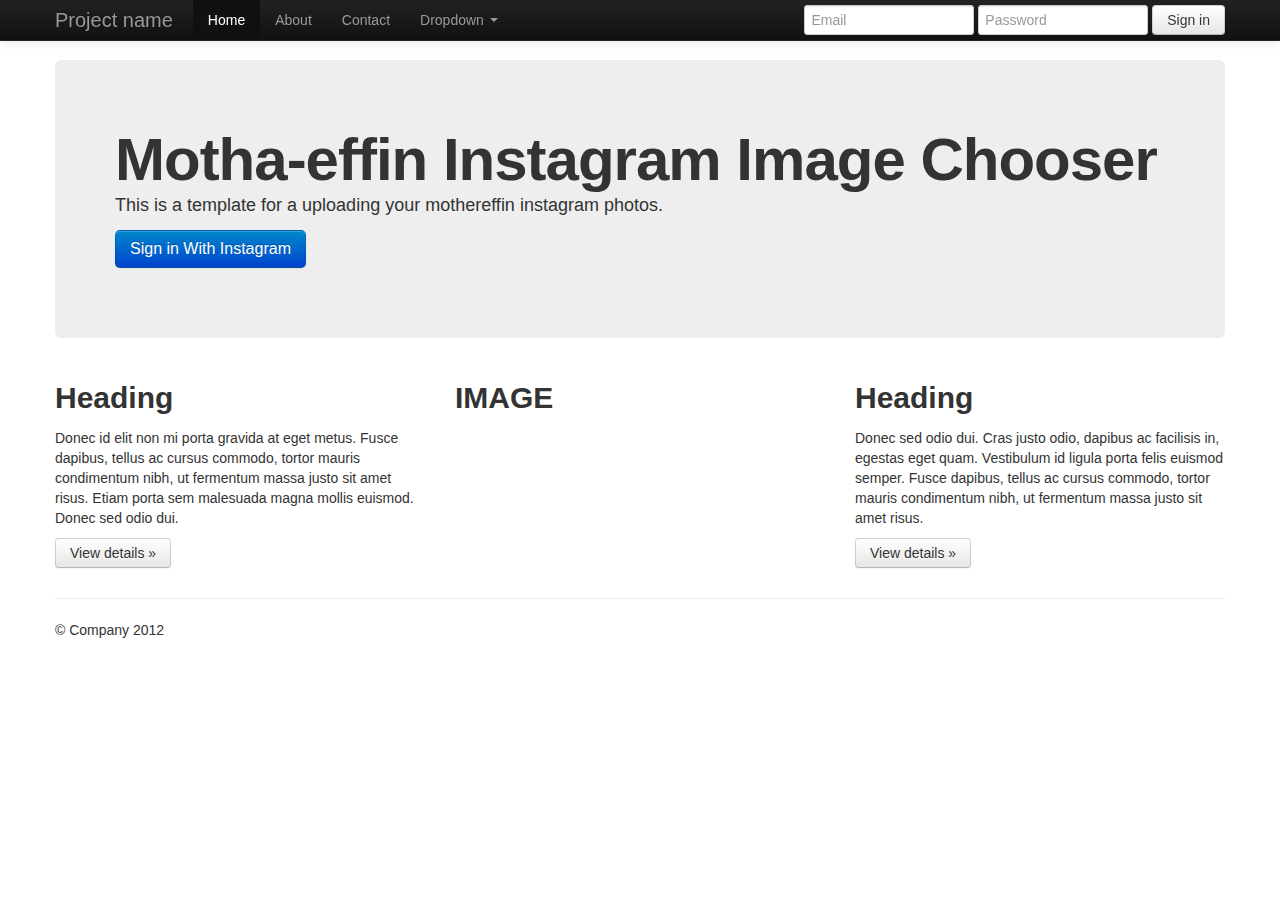
==== index.html @ 4115baf5 "Initial commit." ====
<!DOCTYPE html>
<!--[if lt IE 7]>      <html class="no-js lt-ie9 lt-ie8 lt-ie7"> <![endif]-->
<!--[if IE 7]>         <html class="no-js lt-ie9 lt-ie8"> <![endif]-->
<!--[if IE 8]>         <html class="no-js lt-ie9"> <![endif]-->
<!--[if gt IE 8]><!--> <html class="no-js"> <!--<![endif]-->
    <head>
        <meta charset="utf-8">
        <meta http-equiv="X-UA-Compatible" content="IE=edge,chrome=1">
        <title></title>
        <meta name="description" content="">
        <meta name="viewport" content="width=device-width">

        <link rel="stylesheet" href="css/bootstrap.min.css">
        <link rel="stylesheet" href="css/style.css">
        <style>
            body {
                padding-top: 60px;
                padding-bottom: 40px;
            }
        </style>
        <link rel="stylesheet" href="css/bootstrap-responsive.min.css">
        <link rel="stylesheet" href="css/main.css">

        <script src="js/vendor/modernizr-2.6.1-respond-1.1.0.min.js"></script>        
    </head>
    <body>
        <!--[if lt IE 7]>
            <p class="chromeframe">You are using an outdated browser. <a href="http://browsehappy.com/">Upgrade your browser today</a> or <a href="http://www.google.com/chromeframe/?redirect=true">install Google Chrome Frame</a> to better experience this site.</p>
        <![endif]-->

        <!-- This code is taken from http://twitter.github.com/bootstrap/examples/hero.html -->

        <div class="navbar navbar-inverse navbar-fixed-top">
            <div class="navbar-inner">
                <div class="container">
                    <a class="btn btn-navbar" data-toggle="collapse" data-target=".nav-collapse">
                        <span class="icon-bar"></span>
                        <span class="icon-bar"></span>
                        <span class="icon-bar"></span>
                    </a>
                    <a class="brand" href="#">Project name</a>
                    <div class="nav-collapse collapse">
                        <ul class="nav">
                            <li class="active"><a href="#">Home</a></li>
                            <li><a href="#about">About</a></li>
                            <li><a href="#contact">Contact</a></li>
                            <li class="dropdown">
                                <a href="#" class="dropdown-toggle" data-toggle="dropdown">Dropdown <b class="caret"></b></a>
                                <ul class="dropdown-menu">
                                    <li><a href="#">Action</a></li>
                                    <li><a href="#">Another action</a></li>
                                    <li><a href="#">Something else here</a></li>
                                    <li class="divider"></li>
                                    <li class="nav-header">Nav header</li>
                                    <li><a href="#">Separated link</a></li>
                                    <li><a href="#">One more separated link</a></li>
                                </ul>
                            </li>
                        </ul>
                        <form class="navbar-form pull-right">
                            <input class="span2" type="text" placeholder="Email">
                            <input class="span2" type="password" placeholder="Password">
                            <button type="submit" class="btn">Sign in</button>
                        </form>
                    </div><!--/.nav-collapse -->
                </div>
            </div>
        </div>

        <div class="container">

            <!-- Main hero unit for a primary marketing message or call to action -->
            <div class="hero-unit">
                <h1>Motha-effin Instagram Image Chooser</h1>
                <p>This is a template for a uploading your mothereffin instagram photos.</p>
                <p><a class="instagram-signin btn btn-primary btn-large">Sign in With Instagram</a></p>
            </div>

            <!-- Example row of columns -->
            <div class="row">
                <div class="span4">
                    <h2>Heading</h2>
                    <p>Donec id elit non mi porta gravida at eget metus. Fusce dapibus, tellus ac cursus commodo, tortor mauris condimentum nibh, ut fermentum massa justo sit amet risus. Etiam porta sem malesuada magna mollis euismod. Donec sed odio dui. </p>
                    <p><a class="btn" href="#">View details &raquo;</a></p>
                </div>
                <div class="span4">
                    <h2>IMAGE</h2>
                    <img class="instagram-img"/>
               </div>
                <div class="span4">
                    <h2>Heading</h2>
                    <p>Donec sed odio dui. Cras justo odio, dapibus ac facilisis in, egestas eget quam. Vestibulum id ligula porta felis euismod semper. Fusce dapibus, tellus ac cursus commodo, tortor mauris condimentum nibh, ut fermentum massa justo sit amet risus.</p>
                    <p><a class="btn" href="#">View details &raquo;</a></p>
                </div>
            </div>

            <hr>

            <footer>
                <p>&copy; Company 2012</p>
            </footer>

        </div> <!-- /container -->

        <script src="//ajax.googleapis.com/ajax/libs/jquery/1.8.2/jquery.min.js"></script>
        <script>window.jQuery || document.write('<script src="js/vendor/jquery-1.8.2.min.js"><\/script>')</script>

        <script src="js/vendor/bootstrap.min.js"></script>

        <script src="js/main.js"></script>

        <script>
            var _gaq=[['_setAccount','UA-XXXXX-X'],['_trackPageview']];
            (function(d,t){var g=d.createElement(t),s=d.getElementsByTagName(t)[0];
            g.src=('https:'==location.protocol?'//ssl':'//www')+'.google-analytics.com/ga.js';
            s.parentNode.insertBefore(g,s)}(document,'script'));
        </script>
        <script>
            $(document).ready(function(){
                $('.instagram-signin').on('click', function(){
                    var redirect_url    = 'http://www.instagramuploader.dev/redirect.php';
                    var client_id       = 'da3f06fe4a264c8e9076eaf157798950';
                    var url = 'https://api.instagram.com/oauth/authorize/?client_id=' + client_id + '&redirect_uri=' + redirect_url + '&response_type=code';
                    
                    window.open(url, "Instagram", "menubar=1,resizable=1,width=1000,height=600");
                });
            });

            function updateInstagramImage(full, thumb)
            {
                $('.instagram-img').attr('src', full);
            }
        </script>
    </body>
</html>
---- css/main.css ----
/* ==========================================================================
   Author's custom styles
   ========================================================================== */
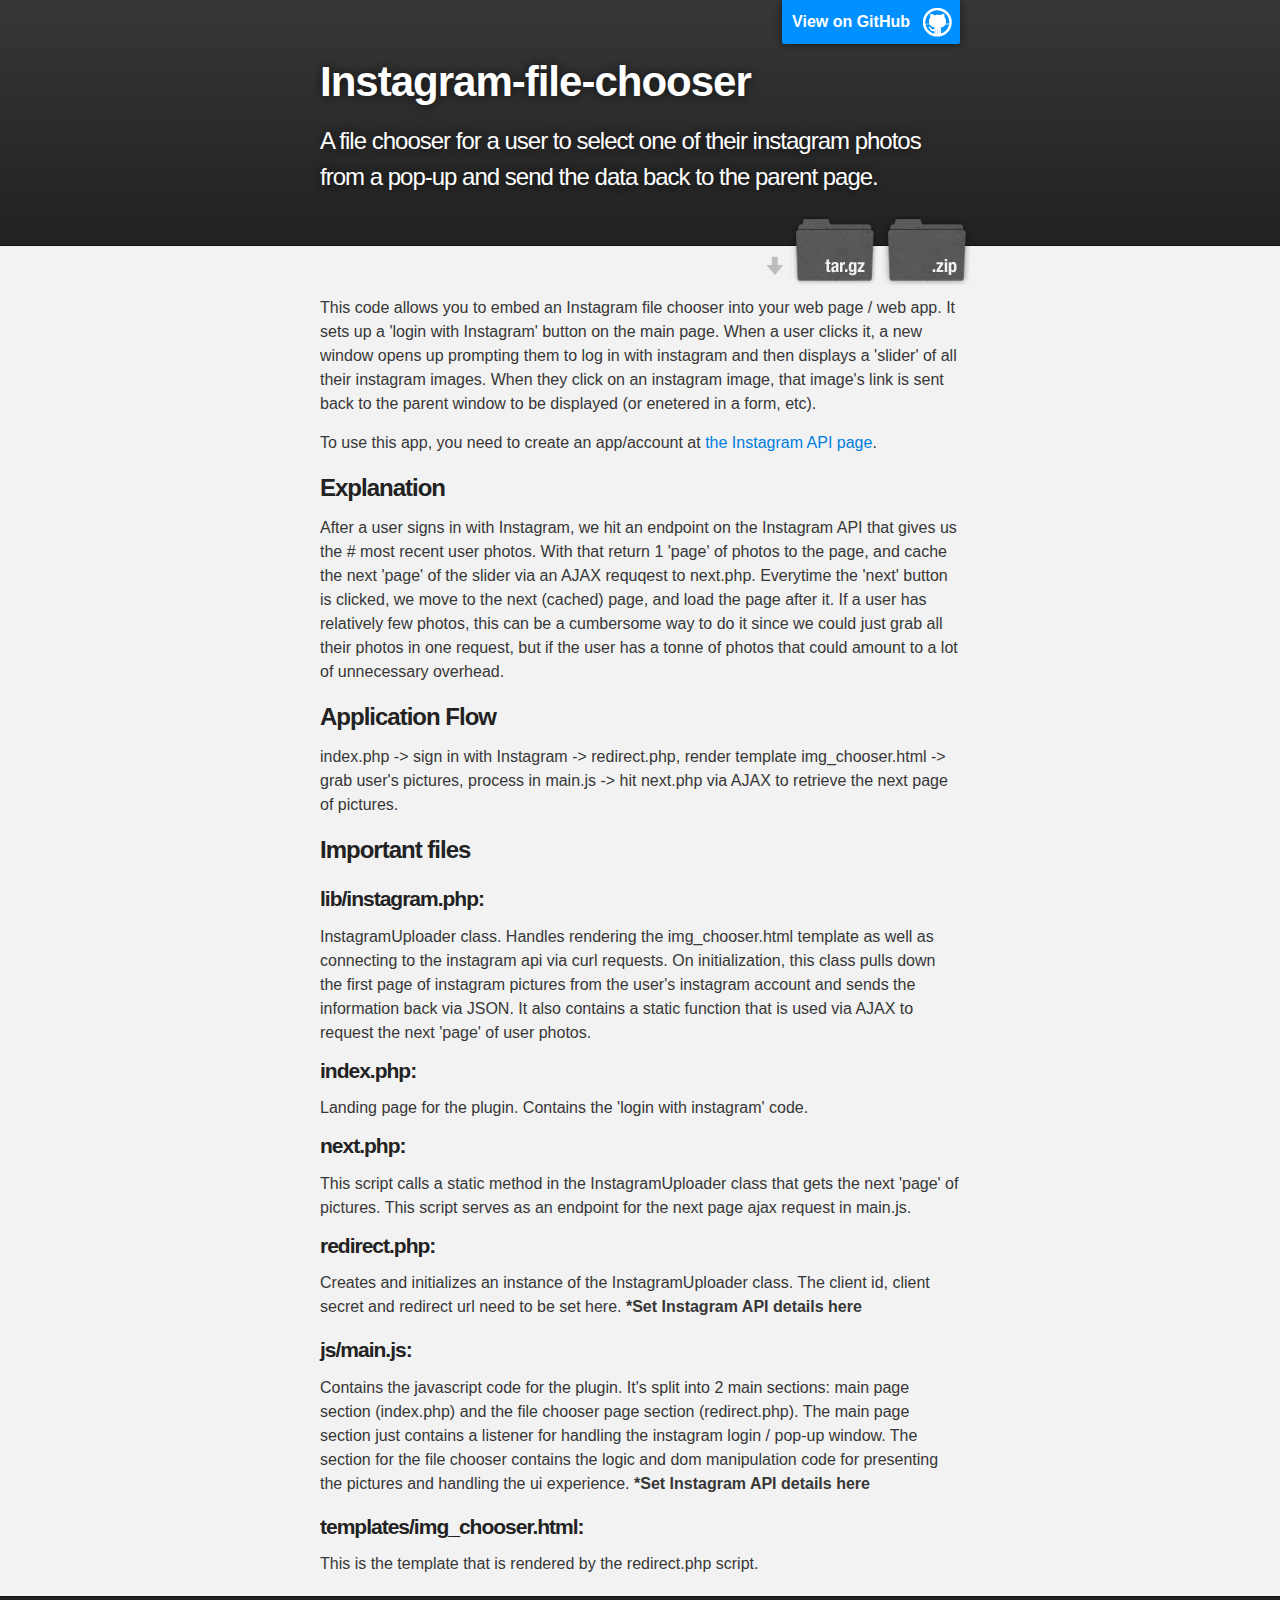
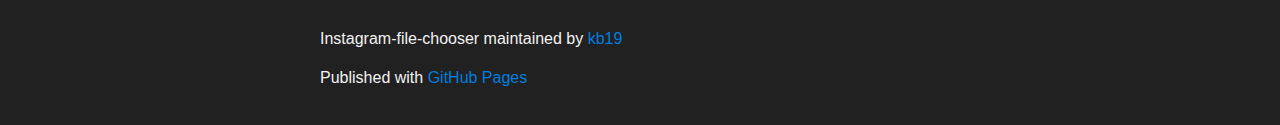
==== commit 329a3e24: "Create gh-pages branch via GitHub" ====
--- a/index.html
+++ b/index.html
@@ -1,135 +1,78 @@
 <!DOCTYPE html>
-<!--[if lt IE 7]>      <html class="no-js lt-ie9 lt-ie8 lt-ie7"> <![endif]-->
-<!--[if IE 7]>         <html class="no-js lt-ie9 lt-ie8"> <![endif]-->
-<!--[if IE 8]>         <html class="no-js lt-ie9"> <![endif]-->
-<!--[if gt IE 8]><!--> <html class="no-js"> <!--<![endif]-->
-    <head>
-        <meta charset="utf-8">
-        <meta http-equiv="X-UA-Compatible" content="IE=edge,chrome=1">
-        <title></title>
-        <meta name="description" content="">
-        <meta name="viewport" content="width=device-width">
+<html>
 
-        <link rel="stylesheet" href="css/bootstrap.min.css">
-        <link rel="stylesheet" href="css/style.css">
-        <style>
-            body {
-                padding-top: 60px;
-                padding-bottom: 40px;
-            }
-        </style>
-        <link rel="stylesheet" href="css/bootstrap-responsive.min.css">
-        <link rel="stylesheet" href="css/main.css">
+  <head>
+    <meta charset='utf-8' />
+    <meta http-equiv="X-UA-Compatible" content="chrome=1" />
+    <meta name="description" content="Instagram-file-chooser : A file chooser for a user to select one of their instagram photos from a pop-up and send the data back to the parent page." />
 
-        <script src="js/vendor/modernizr-2.6.1-respond-1.1.0.min.js"></script>        
-    </head>
-    <body>
-        <!--[if lt IE 7]>
-            <p class="chromeframe">You are using an outdated browser. <a href="http://browsehappy.com/">Upgrade your browser today</a> or <a href="http://www.google.com/chromeframe/?redirect=true">install Google Chrome Frame</a> to better experience this site.</p>
-        <![endif]-->
+    <link rel="stylesheet" type="text/css" media="screen" href="stylesheets/stylesheet.css">
 
-        <!-- This code is taken from http://twitter.github.com/bootstrap/examples/hero.html -->
+    <title>Instagram-file-chooser</title>
+  </head>
 
-        <div class="navbar navbar-inverse navbar-fixed-top">
-            <div class="navbar-inner">
-                <div class="container">
-                    <a class="btn btn-navbar" data-toggle="collapse" data-target=".nav-collapse">
-                        <span class="icon-bar"></span>
-                        <span class="icon-bar"></span>
-                        <span class="icon-bar"></span>
-                    </a>
-                    <a class="brand" href="#">Project name</a>
-                    <div class="nav-collapse collapse">
-                        <ul class="nav">
-                            <li class="active"><a href="#">Home</a></li>
-                            <li><a href="#about">About</a></li>
-                            <li><a href="#contact">Contact</a></li>
-                            <li class="dropdown">
-                                <a href="#" class="dropdown-toggle" data-toggle="dropdown">Dropdown <b class="caret"></b></a>
-                                <ul class="dropdown-menu">
-                                    <li><a href="#">Action</a></li>
-                                    <li><a href="#">Another action</a></li>
-                                    <li><a href="#">Something else here</a></li>
-                                    <li class="divider"></li>
-                                    <li class="nav-header">Nav header</li>
-                                    <li><a href="#">Separated link</a></li>
-                                    <li><a href="#">One more separated link</a></li>
-                                </ul>
-                            </li>
-                        </ul>
-                        <form class="navbar-form pull-right">
-                            <input class="span2" type="text" placeholder="Email">
-                            <input class="span2" type="password" placeholder="Password">
-                            <button type="submit" class="btn">Sign in</button>
-                        </form>
-                    </div><!--/.nav-collapse -->
-                </div>
-            </div>
-        </div>
+  <body>
 
-        <div class="container">
+    <!-- HEADER -->
+    <div id="header_wrap" class="outer">
+        <header class="inner">
+          <a id="forkme_banner" href="https://github.com/kb19/instagram-file-chooser">View on GitHub</a>
 
-            <!-- Main hero unit for a primary marketing message or call to action -->
-            <div class="hero-unit">
-                <h1>Motha-effin Instagram Image Chooser</h1>
-                <p>This is a template for a uploading your mothereffin instagram photos.</p>
-                <p><a class="instagram-signin btn btn-primary btn-large">Sign in With Instagram</a></p>
-            </div>
+          <h1 id="project_title">Instagram-file-chooser</h1>
+          <h2 id="project_tagline">A file chooser for a user to select one of their instagram photos from a pop-up and send the data back to the parent page.</h2>
 
-            <!-- Example row of columns -->
-            <div class="row">
-                <div class="span4">
-                    <h2>Heading</h2>
-                    <p>Donec id elit non mi porta gravida at eget metus. Fusce dapibus, tellus ac cursus commodo, tortor mauris condimentum nibh, ut fermentum massa justo sit amet risus. Etiam porta sem malesuada magna mollis euismod. Donec sed odio dui. </p>
-                    <p><a class="btn" href="#">View details &raquo;</a></p>
-                </div>
-                <div class="span4">
-                    <h2>IMAGE</h2>
-                    <img class="instagram-img"/>
-               </div>
-                <div class="span4">
-                    <h2>Heading</h2>
-                    <p>Donec sed odio dui. Cras justo odio, dapibus ac facilisis in, egestas eget quam. Vestibulum id ligula porta felis euismod semper. Fusce dapibus, tellus ac cursus commodo, tortor mauris condimentum nibh, ut fermentum massa justo sit amet risus.</p>
-                    <p><a class="btn" href="#">View details &raquo;</a></p>
-                </div>
-            </div>
+            <section id="downloads">
+              <a class="zip_download_link" href="https://github.com/kb19/instagram-file-chooser/zipball/master">Download this project as a .zip file</a>
+              <a class="tar_download_link" href="https://github.com/kb19/instagram-file-chooser/tarball/master">Download this project as a tar.gz file</a>
+            </section>
+        </header>
+    </div>
 
-            <hr>
+    <!-- MAIN CONTENT -->
+    <div id="main_content_wrap" class="outer">
+      <section id="main_content" class="inner">
+        <p>This code allows you to embed an Instagram file chooser into your web page / web app. It sets up a 'login with Instagram' button on the main page. When a user clicks it, a new window opens up prompting them to log in with instagram and then displays a 'slider' of all their instagram images. When they click on an instagram image, that image's link is sent back to the parent window to be displayed (or enetered in a form, etc). </p>
 
-            <footer>
-                <p>&copy; Company 2012</p>
-            </footer>
+<p>To use this app, you need to create an app/account at <a href="http://instagram.com/developer/" target="_">the Instagram API page</a>.</p>
 
-        </div> <!-- /container -->
+<h3>Explanation</h3>
 
-        <script src="//ajax.googleapis.com/ajax/libs/jquery/1.8.2/jquery.min.js"></script>
-        <script>window.jQuery || document.write('<script src="js/vendor/jquery-1.8.2.min.js"><\/script>')</script>
+<p>After a user signs in with Instagram, we hit an endpoint on the Instagram API that gives us the # most recent user photos. With that return 1 'page' of photos to the page, and cache the next 'page' of the slider via an AJAX requqest to next.php. Everytime the 'next' button is clicked, we move to the next (cached) page, and load the page after it. If a user has relatively few photos, this can be a cumbersome way to do it since we could just grab all their photos in one request, but if the user has a tonne of photos that could amount to a lot of unnecessary overhead.</p>
 
-        <script src="js/vendor/bootstrap.min.js"></script>
+<h3>Application Flow</h3>
 
-        <script src="js/main.js"></script>
+<p>index.php -&gt; sign in with Instagram -&gt; redirect.php, render template img_chooser.html -&gt; grab user's pictures, process in main.js -&gt; hit next.php via AJAX to retrieve the next page of pictures.</p>
 
-        <script>
-            var _gaq=[['_setAccount','UA-XXXXX-X'],['_trackPageview']];
-            (function(d,t){var g=d.createElement(t),s=d.getElementsByTagName(t)[0];
-            g.src=('https:'==location.protocol?'//ssl':'//www')+'.google-analytics.com/ga.js';
-            s.parentNode.insertBefore(g,s)}(document,'script'));
-        </script>
-        <script>
-            $(document).ready(function(){
-                $('.instagram-signin').on('click', function(){
-                    var redirect_url    = 'http://www.instagramuploader.dev/redirect.php';
-                    var client_id       = 'da3f06fe4a264c8e9076eaf157798950';
-                    var url = 'https://api.instagram.com/oauth/authorize/?client_id=' + client_id + '&redirect_uri=' + redirect_url + '&response_type=code';
-                    
-                    window.open(url, "Instagram", "menubar=1,resizable=1,width=1000,height=600");
-                });
-            });
+<h3>Important files</h3>
 
-            function updateInstagramImage(full, thumb)
-            {
-                $('.instagram-img').attr('src', full);
-            }
-        </script>
-    </body>
+<p></p><h4>lib/instagram.php:</h4>  InstagramUploader class. Handles rendering the img_chooser.html template as well as connecting to the 
+            instagram api via curl requests. On initialization, this class pulls down the first page of instagram 
+            pictures from the user's instagram account and sends the information back via JSON.
+            It also contains a static function that is used via AJAX to request the next 'page' of user photos.
+<h4>index.php:</h4>   Landing page for the plugin. Contains the 'login with instagram' code.
+<h4>next.php:</h4>    This script calls a static method in the InstagramUploader class that gets the next 'page' of pictures. This 
+            script serves as an endpoint for the next page ajax request in main.js.
+<h4>redirect.php:</h4>  Creates and initializes an instance of the InstagramUploader class. The client id, client secret and 
+            redirect url need to be set here. <strong>*Set Instagram API details here</strong>
+
+<p></p><h4>js/main.js:</h4>  Contains the javascript code for the plugin. It's split into 2 main sections: main page section (index.php) 
+          and the file chooser page section (redirect.php). The main page section just contains a listener for handling 
+          the instagram login / pop-up window. The section for the file chooser contains the logic and dom manipulation 
+          code for presenting the pictures and handling the ui experience. <strong>*Set Instagram API details here</strong>
+
+<p></p><h4>templates/img_chooser.html:</h4>  This is the template that is rendered by the redirect.php script.
+      </section>
+    </div>
+
+    <!-- FOOTER  -->
+    <div id="footer_wrap" class="outer">
+      <footer class="inner">
+        <p class="copyright">Instagram-file-chooser maintained by <a href="https://github.com/kb19">kb19</a></p>
+        <p>Published with <a href="http://pages.github.com">GitHub Pages</a></p>
+      </footer>
+    </div>
+
+    
+
+  </body>
 </html>
--- a/stylesheets/stylesheet.css
+++ b/stylesheets/stylesheet.css
@@ -0,0 +1,431 @@
+/*******************************************************************************
+Slate Theme for Github Pages
+by Jason Costello, @jsncostello
+*******************************************************************************/
+
+@import url(pygment_trac.css);
+
+/*******************************************************************************
+MeyerWeb Reset
+*******************************************************************************/
+
+html, body, div, span, applet, object, iframe,
+h1, h2, h3, h4, h5, h6, p, blockquote, pre,
+a, abbr, acronym, address, big, cite, code,
+del, dfn, em, img, ins, kbd, q, s, samp,
+small, strike, strong, sub, sup, tt, var,
+b, u, i, center,
+dl, dt, dd, ol, ul, li,
+fieldset, form, label, legend,
+table, caption, tbody, tfoot, thead, tr, th, td,
+article, aside, canvas, details, embed,
+figure, figcaption, footer, header, hgroup,
+menu, nav, output, ruby, section, summary,
+time, mark, audio, video {
+  margin: 0;
+  padding: 0;
+  border: 0;
+  font: inherit;
+  vertical-align: baseline;
+}
+
+/* HTML5 display-role reset for older browsers */
+article, aside, details, figcaption, figure,
+footer, header, hgroup, menu, nav, section {
+  display: block;
+}
+
+ol, ul {
+  list-style: none;
+}
+
+blockquote, q {
+}
+
+table {
+  border-collapse: collapse;
+  border-spacing: 0;
+}
+
+a:focus {
+  outline: none;
+}
+
+/*******************************************************************************
+Theme Styles
+*******************************************************************************/
+
+body {
+  box-sizing: border-box;
+  color:#373737;
+  background: #212121;
+  font-size: 16px;
+  font-family: 'Myriad Pro', Calibri, Helvetica, Arial, sans-serif;
+  line-height: 1.5;
+  -webkit-font-smoothing: antialiased;
+}
+
+h1, h2, h3, h4, h5, h6 {
+  margin: 10px 0;
+  font-weight: 700;
+  color:#222222;
+  font-family: 'Lucida Grande', 'Calibri', Helvetica, Arial, sans-serif;
+  letter-spacing: -1px;
+}
+
+h1 {
+  font-size: 36px;
+  font-weight: 700;
+}
+
+h2 {
+  padding-bottom: 10px;
+  font-size: 32px;
+  background: url('../images/bg_hr.png') repeat-x bottom;
+}
+
+h3 {
+  font-size: 24px;
+}
+
+h4 {
+  font-size: 21px;
+}
+
+h5 {
+  font-size: 18px;
+}
+
+h6 {
+  font-size: 16px;
+}
+
+p {
+  margin: 10px 0 15px 0;
+}
+
+footer p {
+  color: #f2f2f2;
+}
+
+a {
+  text-decoration: none;
+  color: #007edf;
+  text-shadow: none;
+
+  transition: color 0.5s ease;
+  transition: text-shadow 0.5s ease;
+  -webkit-transition: color 0.5s ease;
+  -webkit-transition: text-shadow 0.5s ease;
+  -moz-transition: color 0.5s ease;
+  -moz-transition: text-shadow 0.5s ease;
+  -o-transition: color 0.5s ease;
+  -o-transition: text-shadow 0.5s ease;
+  -ms-transition: color 0.5s ease;
+  -ms-transition: text-shadow 0.5s ease;
+}
+
+#main_content a:hover {
+  color: #0069ba;
+  text-shadow: #0090ff 0px 0px 2px;
+}
+
+footer a:hover {
+  color: #43adff;
+  text-shadow: #0090ff 0px 0px 2px;
+}
+
+em {
+  font-style: italic;
+}
+
+strong {
+  font-weight: bold;
+}
+
+img {
+  position: relative;
+  margin: 0 auto;
+  max-width: 739px;
+  padding: 5px;
+  margin: 10px 0 10px 0;
+  border: 1px solid #ebebeb;
+
+  box-shadow: 0 0 5px #ebebeb;
+  -webkit-box-shadow: 0 0 5px #ebebeb;
+  -moz-box-shadow: 0 0 5px #ebebeb;
+  -o-box-shadow: 0 0 5px #ebebeb;
+  -ms-box-shadow: 0 0 5px #ebebeb;
+}
+
+pre, code {
+  width: 100%;
+  color: #222;
+  background-color: #fff;
+
+  font-family: Monaco, "Bitstream Vera Sans Mono", "Lucida Console", Terminal, monospace;
+  font-size: 14px;
+
+  border-radius: 2px;
+  -moz-border-radius: 2px;
+  -webkit-border-radius: 2px;
+
+
+
+}
+
+pre {
+  width: 100%;
+  padding: 10px;
+  box-shadow: 0 0 10px rgba(0,0,0,.1);
+  overflow: auto;
+}
+
+code {
+  padding: 3px;
+  margin: 0 3px;
+  box-shadow: 0 0 10px rgba(0,0,0,.1);
+}
+
+pre code {
+  display: block;
+  box-shadow: none;
+}
+
+blockquote {
+  color: #666;
+  margin-bottom: 20px;
+  padding: 0 0 0 20px;
+  border-left: 3px solid #bbb;
+}
+
+ul, ol, dl {
+  margin-bottom: 15px
+}
+
+ul li {
+  list-style: inside;
+  padding-left: 20px;
+}
+
+ol li {
+  list-style: decimal inside;
+  padding-left: 20px;
+}
+
+dl dt {
+  font-weight: bold;
+}
+
+dl dd {
+  padding-left: 20px;
+  font-style: italic;
+}
+
+dl p {
+  padding-left: 20px;
+  font-style: italic;
+}
+
+hr {
+  height: 1px;
+  margin-bottom: 5px;
+  border: none;
+  background: url('../images/bg_hr.png') repeat-x center;
+}
+
+table {
+  border: 1px solid #373737;
+  margin-bottom: 20px;
+  text-align: left;
+ }
+
+th {
+  font-family: 'Lucida Grande', 'Helvetica Neue', Helvetica, Arial, sans-serif;
+  padding: 10px;
+  background: #373737;
+  color: #fff;
+ }
+
+td {
+  padding: 10px;
+  border: 1px solid #373737;
+ }
+
+form {
+  background: #f2f2f2;
+  padding: 20px;
+}
+
+img {
+  width: 100%;
+  max-width: 100%;
+}
+
+/*******************************************************************************
+Full-Width Styles
+*******************************************************************************/
+
+.outer {
+  width: 100%;
+}
+
+.inner {
+  position: relative;
+  max-width: 640px;
+  padding: 20px 10px;
+  margin: 0 auto;
+}
+
+#forkme_banner {
+  display: block;
+  position: absolute;
+  top:0;
+  right: 10px;
+  z-index: 10;
+  padding: 10px 50px 10px 10px;
+  color: #fff;
+  background: url('../images/blacktocat.png') #0090ff no-repeat 95% 50%;
+  font-weight: 700;
+  box-shadow: 0 0 10px rgba(0,0,0,.5);
+  border-bottom-left-radius: 2px;
+  border-bottom-right-radius: 2px;
+}
+
+#header_wrap {
+  background: #212121;
+  background: -moz-linear-gradient(top, #373737, #212121);
+  background: -webkit-linear-gradient(top, #373737, #212121);
+  background: -ms-linear-gradient(top, #373737, #212121);
+  background: -o-linear-gradient(top, #373737, #212121);
+  background: linear-gradient(top, #373737, #212121);
+}
+
+#header_wrap .inner {
+  padding: 50px 10px 30px 10px;
+}
+
+#project_title {
+  margin: 0;
+  color: #fff;
+  font-size: 42px;
+  font-weight: 700;
+  text-shadow: #111 0px 0px 10px;
+}
+
+#project_tagline {
+  color: #fff;
+  font-size: 24px;
+  font-weight: 300;
+  background: none;
+  text-shadow: #111 0px 0px 10px;
+}
+
+#downloads {
+  position: absolute;
+  width: 210px;
+  z-index: 10;
+  bottom: -40px;
+  right: 0;
+  height: 70px;
+  background: url('../images/icon_download.png') no-repeat 0% 90%;
+}
+
+.zip_download_link {
+  display: block;
+  float: right;
+  width: 90px;
+  height:70px;
+  text-indent: -5000px;
+  overflow: hidden;
+  background: url(../images/sprite_download.png) no-repeat bottom left;
+}
+
+.tar_download_link {
+  display: block;
+  float: right;
+  width: 90px;
+  height:70px;
+  text-indent: -5000px;
+  overflow: hidden;
+  background: url(../images/sprite_download.png) no-repeat bottom right;
+  margin-left: 10px;
+}
+
+.zip_download_link:hover {
+  background: url(../images/sprite_download.png) no-repeat top left;
+}
+
+.tar_download_link:hover {
+  background: url(../images/sprite_download.png) no-repeat top right;
+}
+
+#main_content_wrap {
+  background: #f2f2f2;
+  border-top: 1px solid #111;
+  border-bottom: 1px solid #111;
+}
+
+#main_content {
+  padding-top: 40px;
+}
+
+#footer_wrap {
+  background: #212121;
+}
+
+
+
+/*******************************************************************************
+Small Device Styles
+*******************************************************************************/
+
+@media screen and (max-width: 480px) {
+  body {
+    font-size:14px;
+  }
+
+  #downloads {
+    display: none;
+  }
+
+  .inner {
+    min-width: 320px;
+    max-width: 480px;
+  }
+
+  #project_title {
+  font-size: 32px;
+  }
+
+  h1 {
+    font-size: 28px;
+  }
+
+  h2 {
+    font-size: 24px;
+  }
+
+  h3 {
+    font-size: 21px;
+  }
+
+  h4 {
+    font-size: 18px;
+  }
+
+  h5 {
+    font-size: 14px;
+  }
+
+  h6 {
+    font-size: 12px;
+  }
+
+  code, pre {
+    min-width: 320px;
+    max-width: 480px;
+    font-size: 11px;
+  }
+
+}
